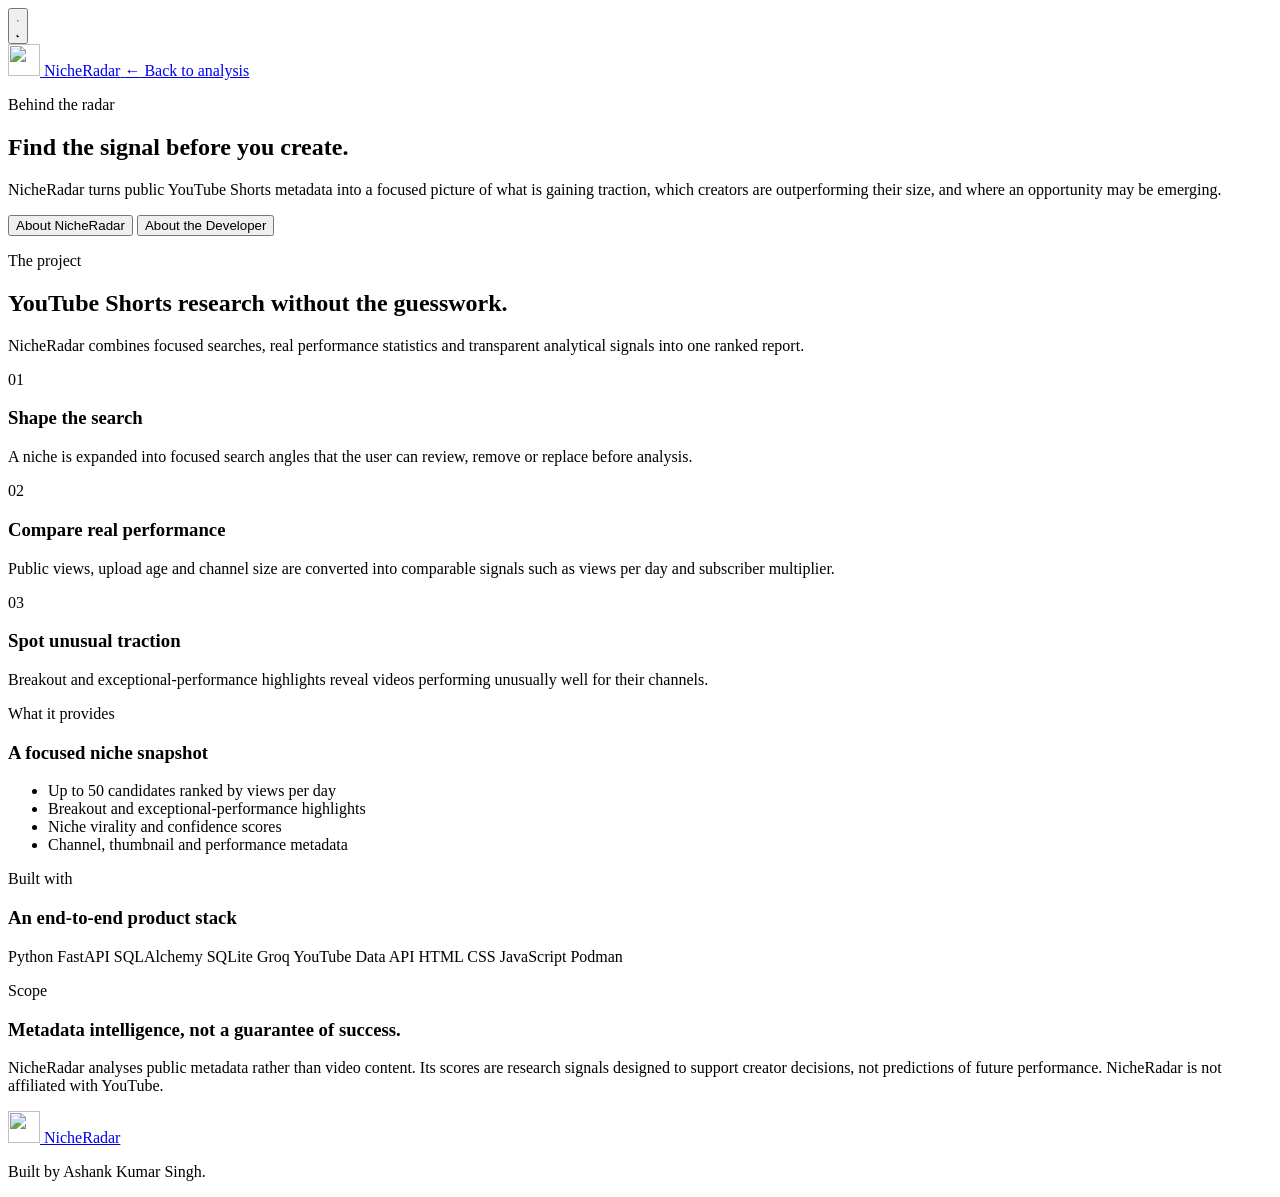
==== frontend/about.html @ b35c452f "feat: added final logo and about page" ====
<!doctype html>
<html lang="en">
  <head>
    <meta charset="UTF-8" />
    <meta name="viewport" content="width=device-width, initial-scale=1" />

    <meta
      name="description"
      content="Learn about NicheRadar and its developer, Ashank Kumar Singh."
    />

    <title>About NicheRadar</title>

    <link
      rel="icon"
      type="image/svg+xml"
      href="/assets/nicheradar-mark.svg"
    />

    <script>
      (() => {
        const storageKey = "nicheradar-theme";
        const systemTheme = window.matchMedia(
          "(prefers-color-scheme: dark)",
        ).matches
          ? "dark"
          : "light";

        try {
          const savedTheme = window.localStorage.getItem(storageKey);

          document.documentElement.dataset.theme =
            savedTheme === "light" || savedTheme === "dark"
              ? savedTheme
              : systemTheme;
        } catch {
          document.documentElement.dataset.theme = systemTheme;
        }
      })();
    </script>

    <link rel="stylesheet" href="/styles.css" />
    <link rel="stylesheet" href="/about.css" />
    <script src="/about.js" defer></script>
  </head>

  <body class="about-page">
    <button
      id="theme-toggle"
      class="theme-toggle"
      type="button"
      aria-label="Switch to dark mode"
      aria-pressed="false"
      title="Switch to dark mode"
    >
      <svg
        class="theme-icon theme-icon-sun"
        viewBox="0 0 24 24"
        aria-hidden="true"
      >
        <circle cx="12" cy="12" r="4"></circle>
        <path
          d="
            M12 2v2
            M12 20v2
            M4.93 4.93l1.42 1.42
            M17.66 17.66l1.41 1.41
            M2 12h2
            M20 12h2
            M4.93 19.07l1.42-1.41
            M17.66 6.34l1.41-1.41
          "
        ></path>
      </svg>

      <svg
        class="theme-icon theme-icon-moon"
        viewBox="0 0 24 24"
        aria-hidden="true"
      >
        <path
          d="M21 12.79A9 9 0 1 1 11.21 3 7 7 0 0 0 21 12.79z"
        ></path>
      </svg>
    </button>

    <header class="about-header">
      <div class="about-header-inner">
        <a class="brand" href="/" aria-label="NicheRadar home">
          <img
            class="radar-mark"
            src="/assets/nicheradar-mark.svg"
            alt=""
            width="32"
            height="32"
          />
          <span>NicheRadar</span>
        </a>

        <a class="about-return-link" href="/">
          <span aria-hidden="true">&larr;</span>
          Back to analysis
        </a>
      </div>
    </header>

    <main class="about-main">
      <section class="about-hero" aria-labelledby="about-title">
        <p class="eyebrow">Behind the radar</p>

        <h1 id="about-title">
          Find the signal before you create.
        </h1>

        <p class="about-hero-copy">
          NicheRadar turns public YouTube Shorts metadata into a
          focused picture of what is gaining traction, which creators
          are outperforming their size, and where an opportunity may
          be emerging.
        </p>
      </section>

      <div
        class="about-tabs"
        role="tablist"
        aria-label="About page sections"
      >
        <button
          id="project-tab"
          class="about-tab active"
          type="button"
          role="tab"
          aria-selected="true"
          aria-controls="project-panel"
          data-about-tab="project"
        >
          About NicheRadar
        </button>

        <button
          id="developer-tab"
          class="about-tab"
          type="button"
          role="tab"
          aria-selected="false"
          aria-controls="developer-panel"
          data-about-tab="developer"
        >
          About the Developer
        </button>
      </div>

      <section
        id="project-panel"
        class="about-panel"
        role="tabpanel"
        aria-labelledby="project-tab"
        data-about-panel="project"
        tabindex="0"
      >
        <div class="about-section-heading">
          <p class="eyebrow">The project</p>
          <h2>YouTube Shorts research without the guesswork.</h2>
          <p>
            NicheRadar combines focused searches, real performance
            statistics and transparent analytical signals into one
            ranked report.
          </p>
        </div>

        <div class="about-feature-grid">
          <article class="about-feature-card">
            <span class="about-feature-number" aria-hidden="true">
              01
            </span>
            <h3>Shape the search</h3>
            <p>
              A niche is expanded into focused search angles that the
              user can review, remove or replace before analysis.
            </p>
          </article>

          <article class="about-feature-card">
            <span class="about-feature-number" aria-hidden="true">
              02
            </span>
            <h3>Compare real performance</h3>
            <p>
              Public views, upload age and channel size are converted
              into comparable signals such as views per day and
              subscriber multiplier.
            </p>
          </article>

          <article class="about-feature-card">
            <span class="about-feature-number" aria-hidden="true">
              03
            </span>
            <h3>Spot unusual traction</h3>
            <p>
              Breakout and exceptional-performance highlights reveal
              videos performing unusually well for their channels.
            </p>
          </article>
        </div>

        <div class="about-detail-grid">
          <article class="about-detail-card">
            <p class="eyebrow">What it provides</p>
            <h3>A focused niche snapshot</h3>
            <ul class="about-list">
              <li>Up to 50 candidates ranked by views per day</li>
              <li>Breakout and exceptional-performance highlights</li>
              <li>Niche virality and confidence scores</li>
              <li>Channel, thumbnail and performance metadata</li>
            </ul>
          </article>

          <article class="about-detail-card">
            <p class="eyebrow">Built with</p>
            <h3>An end-to-end product stack</h3>
            <div class="technology-list" aria-label="Technologies used">
              <span>Python</span>
              <span>FastAPI</span>
              <span>SQLAlchemy</span>
              <span>SQLite</span>
              <span>Groq</span>
              <span>YouTube Data API</span>
              <span>HTML</span>
              <span>CSS</span>
              <span>JavaScript</span>
              <span>Podman</span>
            </div>
          </article>
        </div>

        <aside class="about-note">
          <div>
            <p class="eyebrow">Scope</p>
            <h3>Metadata intelligence, not a guarantee of success.</h3>
          </div>
          <p>
            NicheRadar analyses public metadata rather than video
            content. Its scores are research signals designed to support
            creator decisions, not predictions of future performance.
            NicheRadar is not affiliated with YouTube.
          </p>
        </aside>
      </section>

      <section
        id="developer-panel"
        class="about-panel"
        role="tabpanel"
        aria-labelledby="developer-tab"
        data-about-panel="developer"
        tabindex="0"
        hidden
      >
        <div class="developer-profile">
          <div class="developer-monogram" aria-hidden="true">
            AS
          </div>

          <div class="developer-introduction">
            <p class="eyebrow">The developer</p>
            <h2>Ashank Kumar Singh</h2>
            <p class="developer-role">
              Computer Science student and AI engineering builder
            </p>

            <p>
              I am a third-year Computer Science student interested in
              AI engineering, backend systems and building practical,
              data-driven products.
            </p>

            <p>
              I built NicheRadar as an end-to-end engineering project:
              from API integration, database design and performance
              analytics to automated testing, frontend development and
              containerized deployment.
            </p>

            <div class="developer-links">
              <a
                class="developer-link"
                href="https://github.com/A5hank"
                target="_blank"
                rel="noopener noreferrer"
              >
                GitHub
                <span aria-hidden="true">&nearr;</span>
              </a>

              <a
                class="developer-link"
                href="https://www.linkedin.com/in/ashank-kumar-singh/"
                target="_blank"
                rel="noopener noreferrer"
              >
                LinkedIn
                <span aria-hidden="true">&nearr;</span>
              </a>
            </div>
          </div>
        </div>

        <div class="developer-interests">
          <p class="eyebrow">Currently exploring</p>

          <div class="technology-list">
            <span>AI engineering</span>
            <span>RAG systems</span>
            <span>Agentic AI</span>
            <span>Backend engineering</span>
            <span>Applied machine learning</span>
          </div>
        </div>
      </section>
    </main>

    <footer class="about-footer">
      <a class="brand" href="/" aria-label="NicheRadar home">
        <img
          class="radar-mark"
          src="/assets/nicheradar-mark.svg"
          alt=""
          width="32"
          height="32"
        />
        <span>NicheRadar</span>
      </a>

      <p>Built by Ashank Kumar Singh.</p>
    </footer>
  </body>
</html>
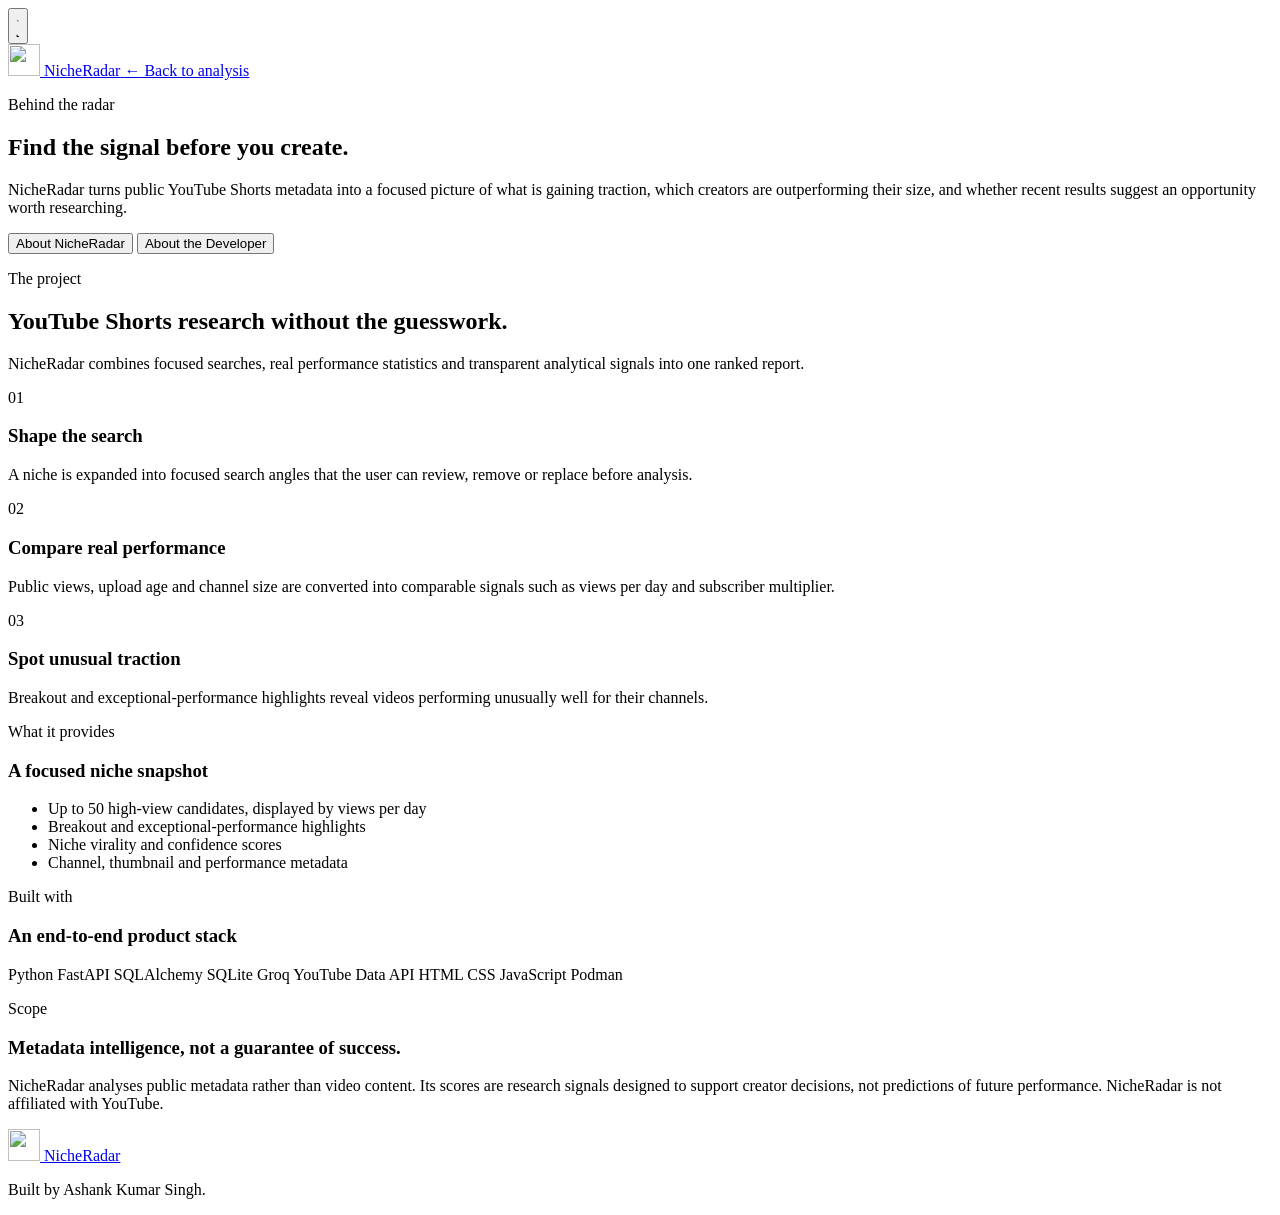
==== commit 3216d0e1: "Save local work" ====
--- a/frontend/about.html
+++ b/frontend/about.html
@@ -115,8 +115,8 @@
         <p class="about-hero-copy">
           NicheRadar turns public YouTube Shorts metadata into a
           focused picture of what is gaining traction, which creators
-          are outperforming their size, and where an opportunity may
-          be emerging.
+          are outperforming their size, and whether recent results
+          suggest an opportunity worth researching.
         </p>
       </section>
 
@@ -209,7 +209,7 @@
             <p class="eyebrow">What it provides</p>
             <h3>A focused niche snapshot</h3>
             <ul class="about-list">
-              <li>Up to 50 candidates ranked by views per day</li>
+              <li>Up to 50 high-view candidates, displayed by views per day</li>
               <li>Breakout and exceptional-performance highlights</li>
               <li>Niche virality and confidence scores</li>
               <li>Channel, thumbnail and performance metadata</li>
@@ -335,4 +335,4 @@
       <p>Built by Ashank Kumar Singh.</p>
     </footer>
   </body>
-</html>+</html>
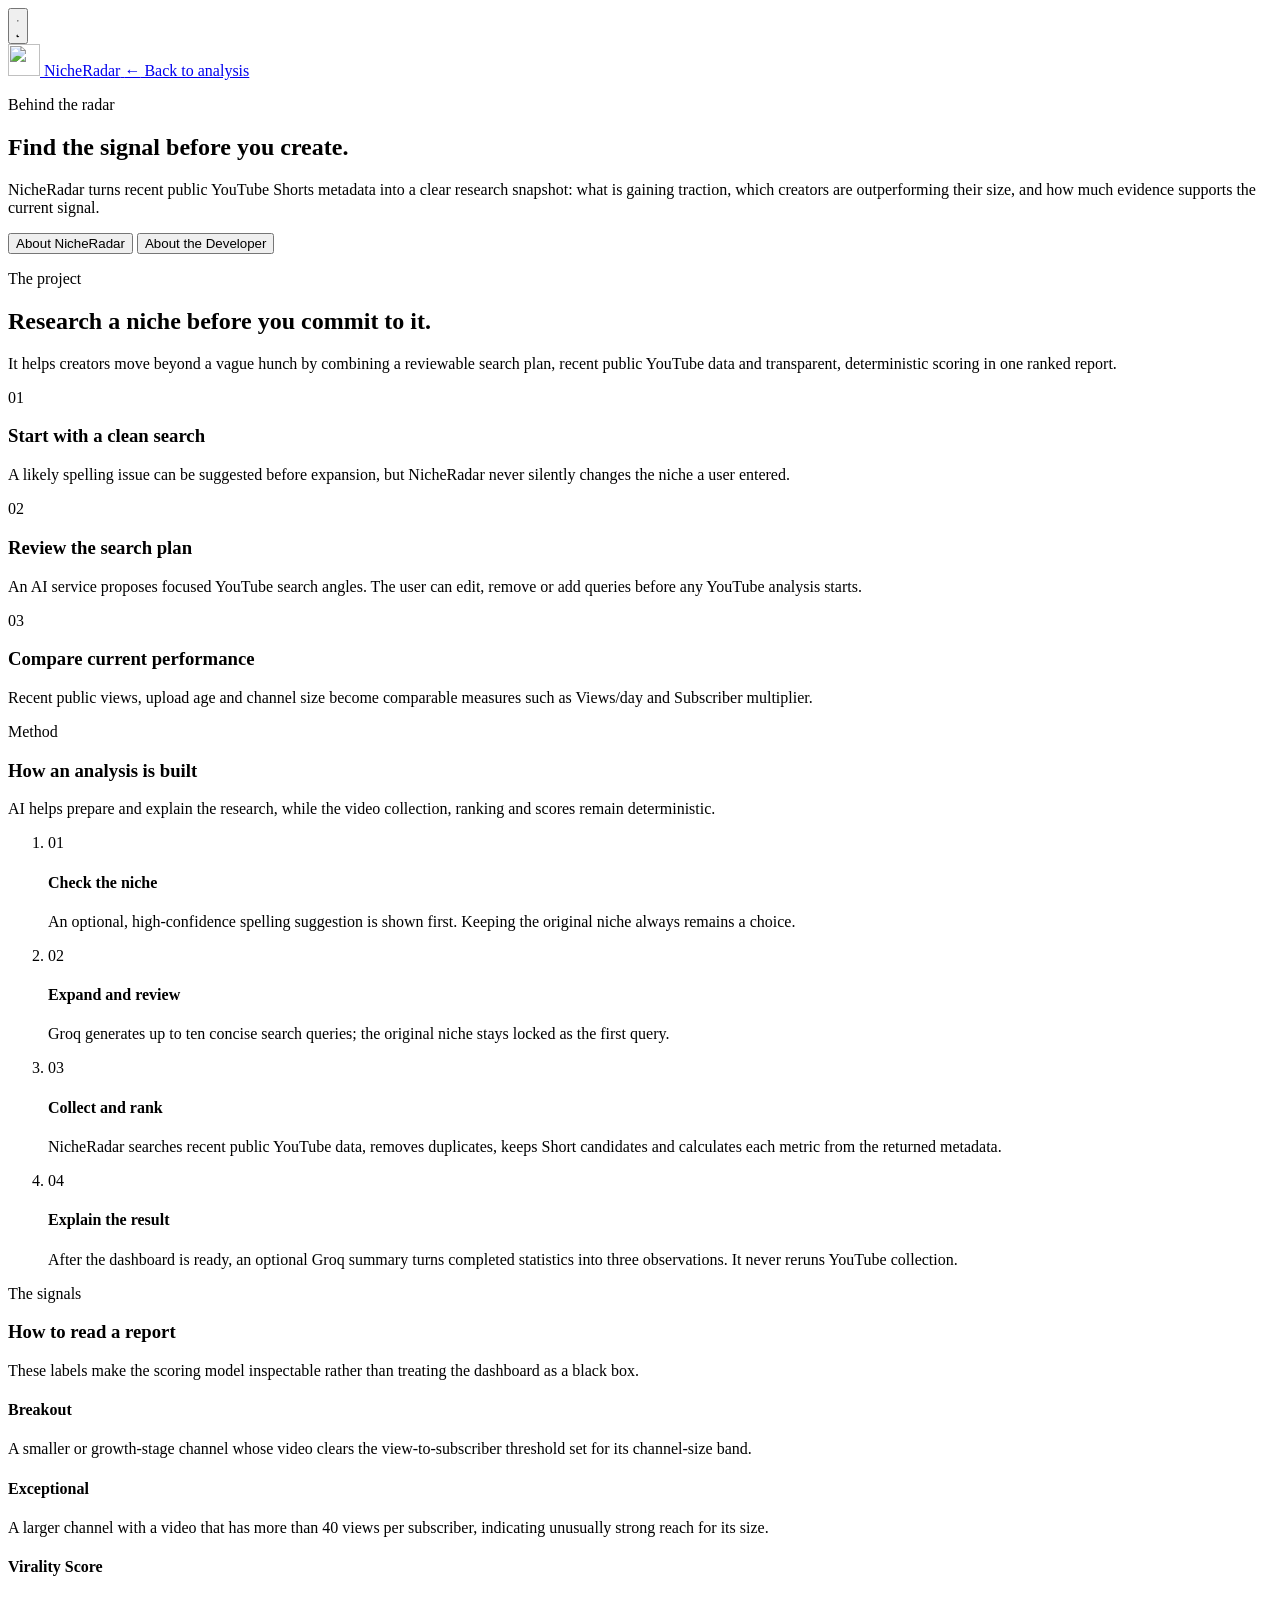
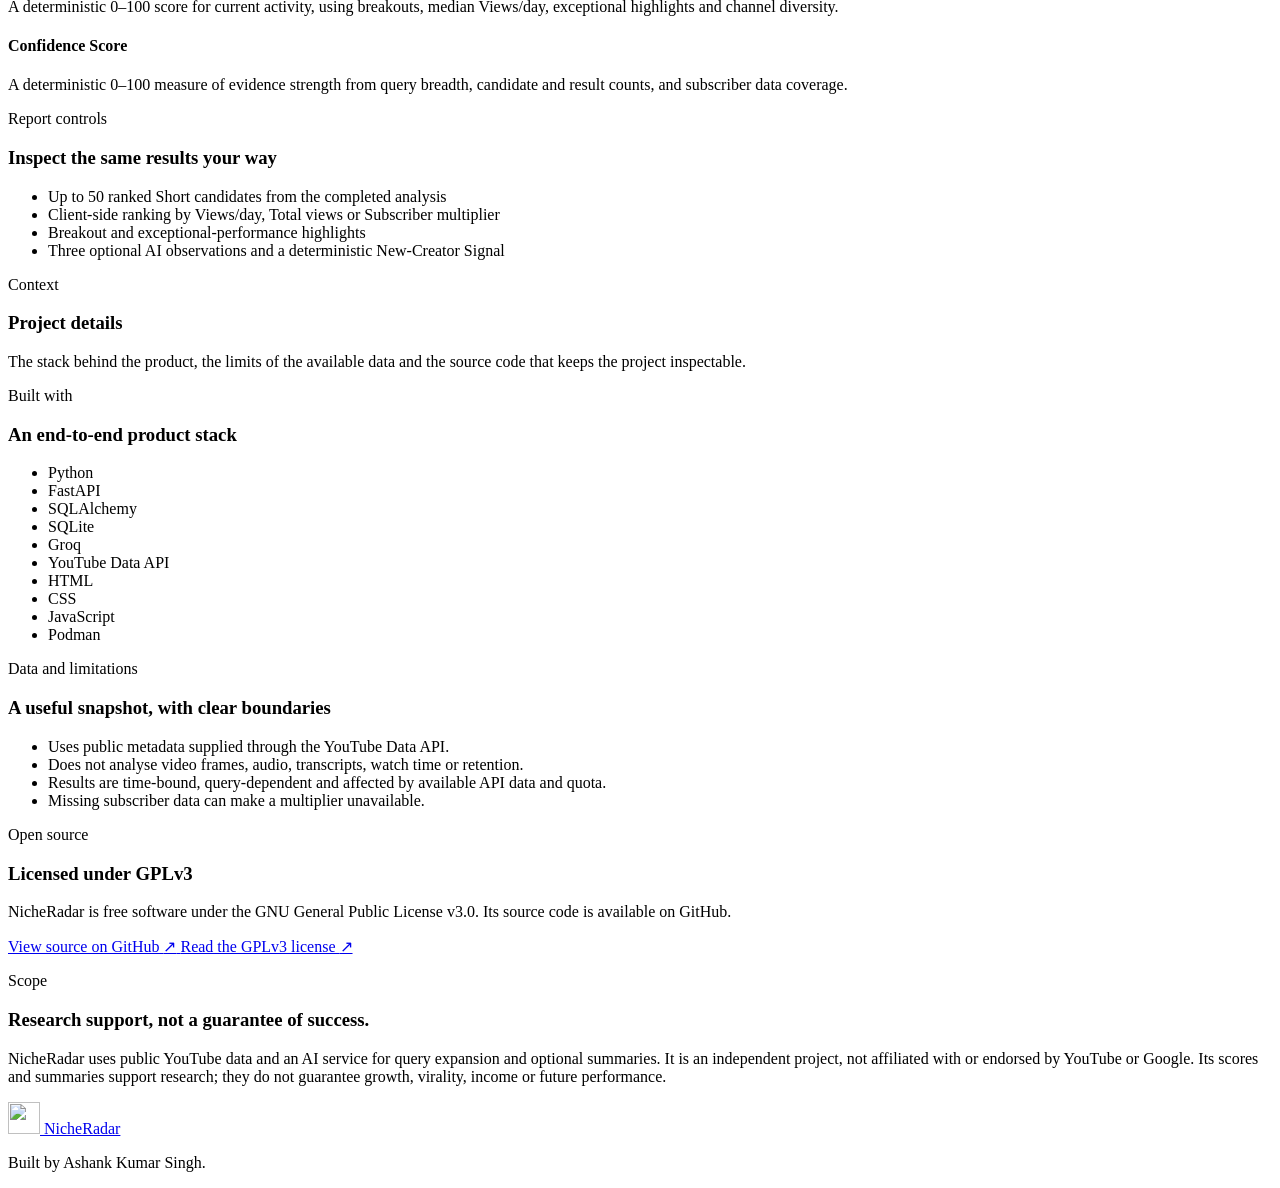
==== commit 152a118a: "docs: refresh About page" ====
--- a/frontend/about.html
+++ b/frontend/about.html
@@ -40,7 +40,7 @@
     </script>
 
     <link rel="stylesheet" href="/styles.css" />
-    <link rel="stylesheet" href="/about.css" />
+    <link rel="stylesheet" href="/about.css?v=1.0.4" />
     <script src="/about.js" defer></script>
   </head>
 
@@ -113,10 +113,10 @@
         </h1>
 
         <p class="about-hero-copy">
-          NicheRadar turns public YouTube Shorts metadata into a
-          focused picture of what is gaining traction, which creators
-          are outperforming their size, and whether recent results
-          suggest an opportunity worth researching.
+          NicheRadar turns recent public YouTube Shorts metadata into a
+          clear research snapshot: what is gaining traction, which
+          creators are outperforming their size, and how much evidence
+          supports the current signal.
         </p>
       </section>
 
@@ -160,11 +160,11 @@
       >
         <div class="about-section-heading">
           <p class="eyebrow">The project</p>
-          <h2>YouTube Shorts research without the guesswork.</h2>
+          <h2>Research a niche before you commit to it.</h2>
           <p>
-            NicheRadar combines focused searches, real performance
-            statistics and transparent analytical signals into one
-            ranked report.
+            It helps creators move beyond a vague hunch by combining a
+            reviewable search plan, recent public YouTube data and
+            transparent, deterministic scoring in one ranked report.
           </p>
         </div>
 
@@ -173,10 +173,11 @@
             <span class="about-feature-number" aria-hidden="true">
               01
             </span>
-            <h3>Shape the search</h3>
-            <p>
-              A niche is expanded into focused search angles that the
-              user can review, remove or replace before analysis.
+            <h3>Start with a clean search</h3>
+            <p>
+              A likely spelling issue can be suggested before expansion,
+              but NicheRadar never silently changes the niche a user
+              entered.
             </p>
           </article>
 
@@ -184,11 +185,11 @@
             <span class="about-feature-number" aria-hidden="true">
               02
             </span>
-            <h3>Compare real performance</h3>
-            <p>
-              Public views, upload age and channel size are converted
-              into comparable signals such as views per day and
-              subscriber multiplier.
+            <h3>Review the search plan</h3>
+            <p>
+              An AI service proposes focused YouTube search angles. The
+              user can edit, remove or add queries before any YouTube
+              analysis starts.
             </p>
           </article>
 
@@ -196,56 +197,214 @@
             <span class="about-feature-number" aria-hidden="true">
               03
             </span>
-            <h3>Spot unusual traction</h3>
-            <p>
-              Breakout and exceptional-performance highlights reveal
-              videos performing unusually well for their channels.
+            <h3>Compare current performance</h3>
+            <p>
+              Recent public views, upload age and channel size become
+              comparable measures such as Views/day and Subscriber
+              multiplier.
             </p>
           </article>
         </div>
 
-        <div class="about-detail-grid">
-          <article class="about-detail-card">
-            <p class="eyebrow">What it provides</p>
-            <h3>A focused niche snapshot</h3>
-            <ul class="about-list">
-              <li>Up to 50 high-view candidates, displayed by views per day</li>
-              <li>Breakout and exceptional-performance highlights</li>
-              <li>Niche virality and confidence scores</li>
-              <li>Channel, thumbnail and performance metadata</li>
-            </ul>
-          </article>
-
+        <section class="about-explainer" aria-labelledby="process-title">
+          <div class="about-subsection-heading">
+            <p class="eyebrow">Method</p>
+            <h3 id="process-title">How an analysis is built</h3>
+            <p>
+              AI helps prepare and explain the research, while the video
+              collection, ranking and scores remain deterministic.
+            </p>
+          </div>
+
+          <ol class="about-process-list">
+            <li class="about-process-step">
+              <span class="about-process-number" aria-hidden="true">01</span>
+              <h4>Check the niche</h4>
+              <p>
+                An optional, high-confidence spelling suggestion is shown
+                first. Keeping the original niche always remains a choice.
+              </p>
+            </li>
+
+            <li class="about-process-step">
+              <span class="about-process-number" aria-hidden="true">02</span>
+              <h4>Expand and review</h4>
+              <p>
+                Groq generates up to ten concise search queries; the
+                original niche stays locked as the first query.
+              </p>
+            </li>
+
+            <li class="about-process-step">
+              <span class="about-process-number" aria-hidden="true">03</span>
+              <h4>Collect and rank</h4>
+              <p>
+                NicheRadar searches recent public YouTube data, removes
+                duplicates, keeps Short candidates and calculates each
+                metric from the returned metadata.
+              </p>
+            </li>
+
+            <li class="about-process-step">
+              <span class="about-process-number" aria-hidden="true">04</span>
+              <h4>Explain the result</h4>
+              <p>
+                After the dashboard is ready, an optional Groq summary
+                turns completed statistics into three observations. It
+                never reruns YouTube collection.
+              </p>
+            </li>
+          </ol>
+        </section>
+
+        <section class="about-explainer" aria-labelledby="signals-title">
+          <div class="about-subsection-heading">
+            <p class="eyebrow">The signals</p>
+            <h3 id="signals-title">How to read a report</h3>
+            <p>
+              These labels make the scoring model inspectable rather than
+              treating the dashboard as a black box.
+            </p>
+          </div>
+
+          <div class="about-signal-grid">
+            <article class="about-signal-card about-signal-card-breakout">
+              <h4>Breakout</h4>
+              <p>
+                A smaller or growth-stage channel whose video clears the
+                view-to-subscriber threshold set for its channel-size band.
+              </p>
+            </article>
+
+            <article class="about-signal-card about-signal-card-exceptional">
+              <h4>Exceptional</h4>
+              <p>
+                A larger channel with a video that has more than 40 views
+                per subscriber, indicating unusually strong reach for its
+                size.
+              </p>
+            </article>
+
+            <article class="about-signal-card about-signal-card-virality">
+              <h4>Virality Score</h4>
+              <p>
+                A deterministic 0–100 score for current activity, using
+                breakouts, median Views/day, exceptional highlights and
+                channel diversity.
+              </p>
+            </article>
+
+            <article class="about-signal-card about-signal-card-confidence">
+              <h4>Confidence Score</h4>
+              <p>
+                A deterministic 0–100 measure of evidence strength from
+                query breadth, candidate and result counts, and subscriber
+                data coverage.
+              </p>
+            </article>
+          </div>
+        </section>
+
+        <section
+          class="about-explainer about-report-controls-section"
+          aria-labelledby="report-controls-title"
+        >
+          <div class="about-subsection-heading">
+            <p class="eyebrow">Report controls</p>
+            <h3 id="report-controls-title">Inspect the same results your way</h3>
+          </div>
+          <ul class="about-list about-report-controls-list">
+            <li>Up to 50 ranked Short candidates from the completed analysis</li>
+            <li>Client-side ranking by Views/day, Total views or Subscriber multiplier</li>
+            <li>Breakout and exceptional-performance highlights</li>
+            <li>Three optional AI observations and a deterministic New-Creator Signal</li>
+          </ul>
+        </section>
+
+        <section
+          class="about-explainer about-project-details-section"
+          aria-labelledby="project-details-title"
+        >
+          <div class="about-subsection-heading">
+            <p class="eyebrow">Context</p>
+            <h3 id="project-details-title">Project details</h3>
+            <p>
+              The stack behind the product, the limits of the available
+              data and the source code that keeps the project inspectable.
+            </p>
+          </div>
+
+          <div class="about-project-details-grid">
           <article class="about-detail-card">
             <p class="eyebrow">Built with</p>
             <h3>An end-to-end product stack</h3>
-            <div class="technology-list" aria-label="Technologies used">
-              <span>Python</span>
-              <span>FastAPI</span>
-              <span>SQLAlchemy</span>
-              <span>SQLite</span>
-              <span>Groq</span>
-              <span>YouTube Data API</span>
-              <span>HTML</span>
-              <span>CSS</span>
-              <span>JavaScript</span>
-              <span>Podman</span>
+            <ul class="technology-list" aria-label="Technologies used">
+              <li>Python</li>
+              <li>FastAPI</li>
+              <li>SQLAlchemy</li>
+              <li>SQLite</li>
+              <li>Groq</li>
+              <li>YouTube Data API</li>
+              <li>HTML</li>
+              <li>CSS</li>
+              <li>JavaScript</li>
+              <li>Podman</li>
+            </ul>
+          </article>
+
+          <article class="about-detail-card">
+            <p class="eyebrow">Data and limitations</p>
+            <h3>A useful snapshot, with clear boundaries</h3>
+            <ul class="about-list">
+              <li>Uses public metadata supplied through the YouTube Data API.</li>
+              <li>Does not analyse video frames, audio, transcripts, watch time or retention.</li>
+              <li>Results are time-bound, query-dependent and affected by available API data and quota.</li>
+              <li>Missing subscriber data can make a multiplier unavailable.</li>
+            </ul>
+          </article>
+
+          <article class="about-detail-card">
+            <p class="eyebrow">Open source</p>
+            <h3>Licensed under GPLv3</h3>
+            <p class="about-card-copy">
+              NicheRadar is free software under the GNU General Public
+              License v3.0. Its source code is available on GitHub.
+            </p>
+            <div class="about-inline-links">
+              <a
+                class="about-inline-link"
+                href="https://github.com/A5hank/NicheRadar"
+                target="_blank"
+                rel="noopener noreferrer"
+              >
+                View source on GitHub <span aria-hidden="true">&nearr;</span>
+              </a>
+              <a
+                class="about-inline-link"
+                href="https://github.com/A5hank/NicheRadar/blob/main/LICENSE"
+                target="_blank"
+                rel="noopener noreferrer"
+              >
+                Read the GPLv3 license <span aria-hidden="true">&nearr;</span>
+              </a>
             </div>
           </article>
-        </div>
-
-        <aside class="about-note">
-          <div>
+          </div>
+        </section>
+
+        <section class="about-explainer about-scope-section" aria-labelledby="scope-title">
+          <div class="about-subsection-heading">
             <p class="eyebrow">Scope</p>
-            <h3>Metadata intelligence, not a guarantee of success.</h3>
-          </div>
-          <p>
-            NicheRadar analyses public metadata rather than video
-            content. Its scores are research signals designed to support
-            creator decisions, not predictions of future performance.
-            NicheRadar is not affiliated with YouTube.
+            <h3 id="scope-title">Research support, not a guarantee of success.</h3>
+          </div>
+          <p class="about-scope-copy">
+            NicheRadar uses public YouTube data and an AI service for
+            query expansion and optional summaries. It is an independent
+            project, not affiliated with or endorsed by YouTube or Google.
+            Its scores and summaries support research; they do not
+            guarantee growth, virality, income or future performance.
           </p>
-        </aside>
+        </section>
       </section>
 
       <section
@@ -259,19 +418,19 @@
       >
         <div class="developer-profile">
           <div class="developer-monogram" aria-hidden="true">
-            AS
+            AKS
           </div>
 
           <div class="developer-introduction">
             <p class="eyebrow">The developer</p>
             <h2>Ashank Kumar Singh</h2>
             <p class="developer-role">
-              Computer Science student and AI engineering builder
+              Computer Science student and AI Engineering builder
             </p>
 
             <p>
               I am a third-year Computer Science student interested in
-              AI engineering, backend systems and building practical,
+              AI Engineering, Agentic AI and building practical,
               data-driven products.
             </p>
 
@@ -307,15 +466,13 @@
         </div>
 
         <div class="developer-interests">
-          <p class="eyebrow">Currently exploring</p>
-
-          <div class="technology-list">
-            <span>AI engineering</span>
-            <span>RAG systems</span>
-            <span>Agentic AI</span>
-            <span>Backend engineering</span>
-            <span>Applied machine learning</span>
-          </div>
+          <p class="eyebrow">Areas of Focus</p>
+
+          <ul class="technology-list">
+            <li>AI Engineering</li>
+            <li>RAG Systems</li>
+            <li>Agentic AI</li>
+          </ul>
         </div>
       </section>
     </main>
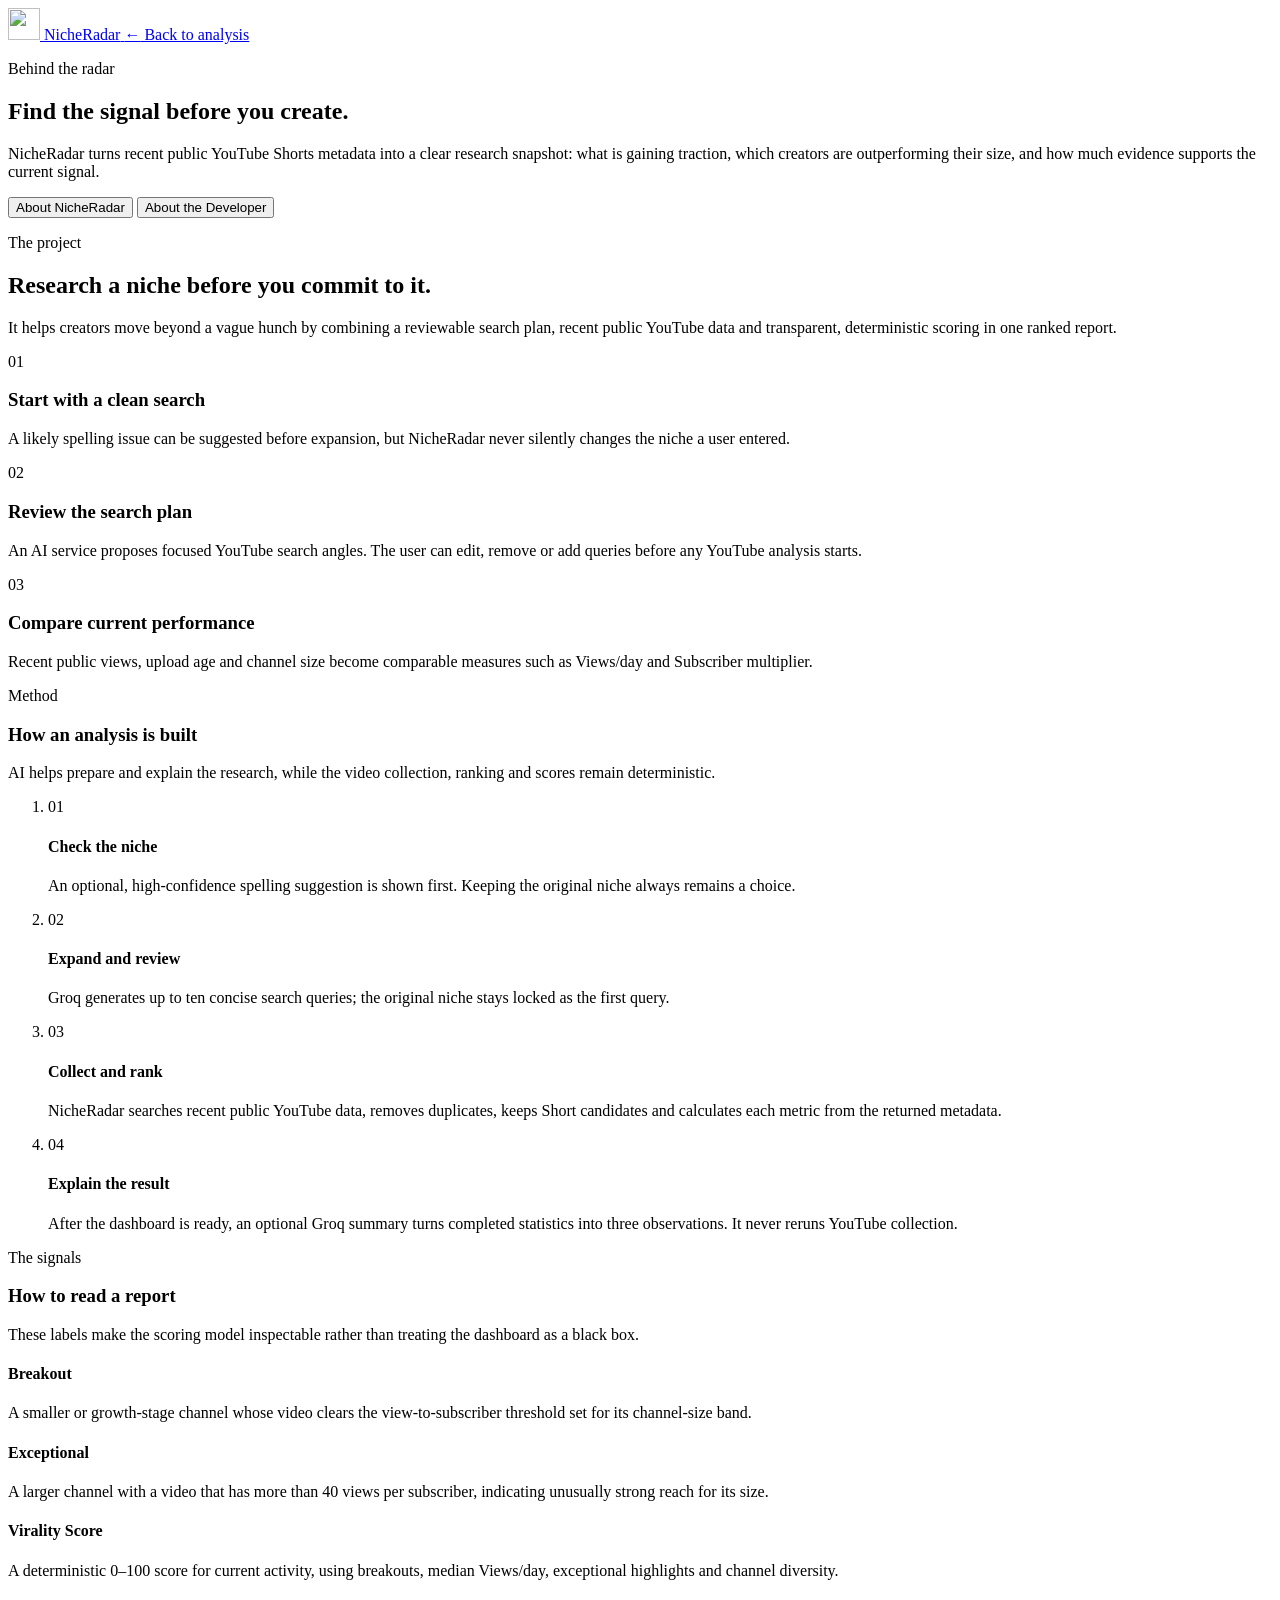
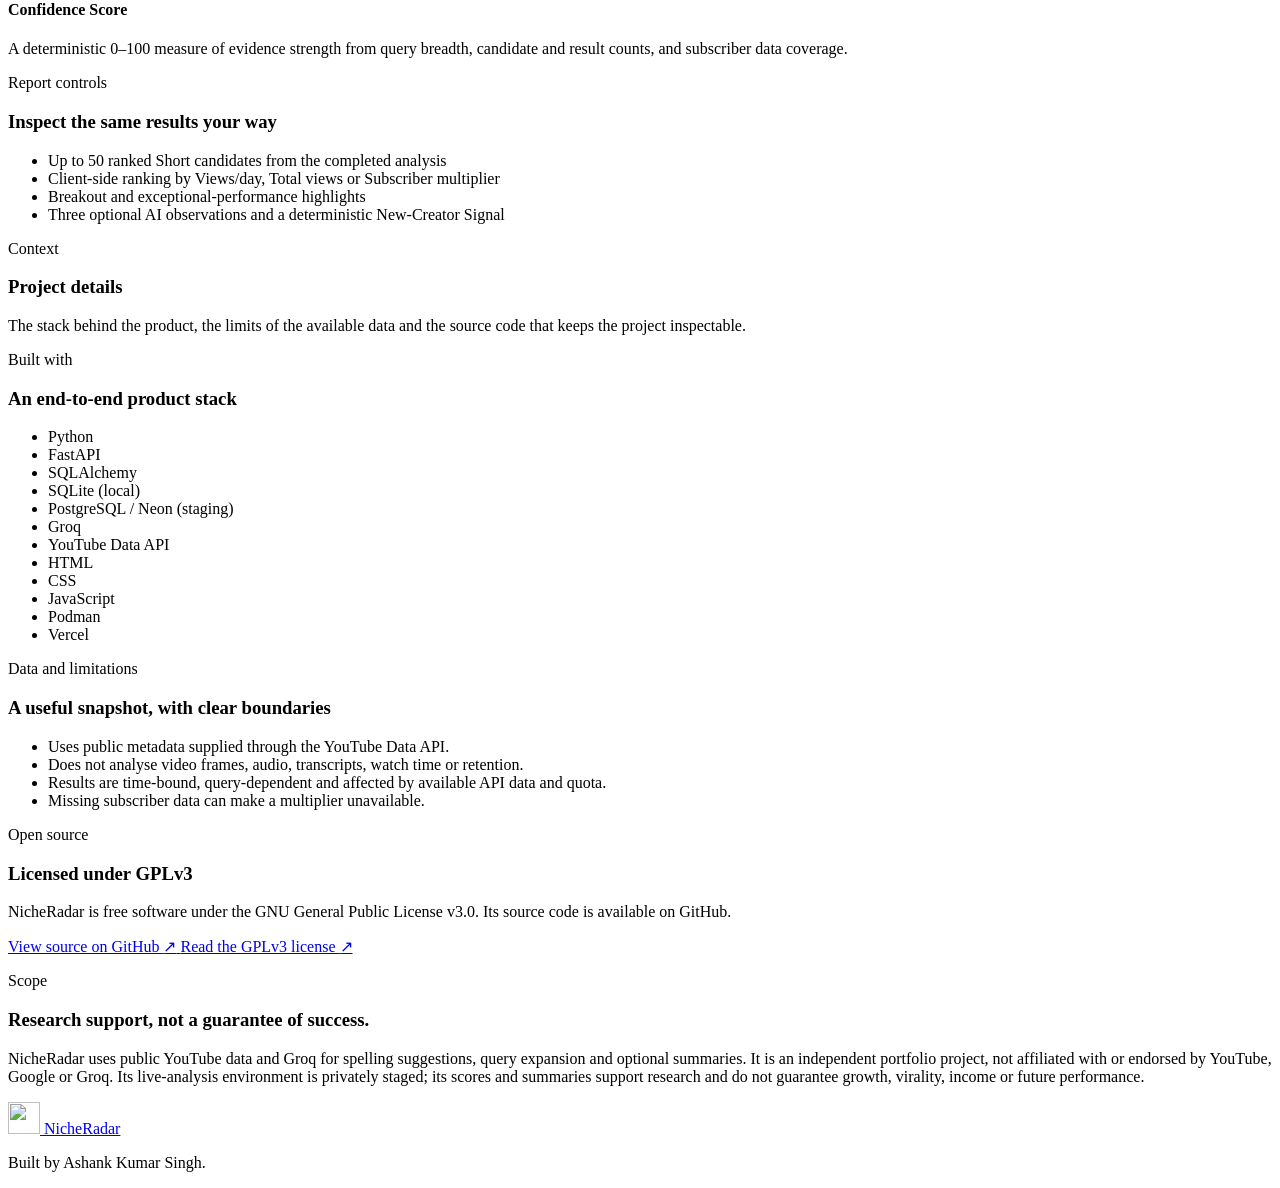
==== commit a8224a07: "feat: prepare NicheRadar portfolio staging" ====
--- a/frontend/about.html
+++ b/frontend/about.html
@@ -17,73 +17,12 @@
       href="/assets/nicheradar-mark.svg"
     />
 
-    <script>
-      (() => {
-        const storageKey = "nicheradar-theme";
-        const systemTheme = window.matchMedia(
-          "(prefers-color-scheme: dark)",
-        ).matches
-          ? "dark"
-          : "light";
-
-        try {
-          const savedTheme = window.localStorage.getItem(storageKey);
-
-          document.documentElement.dataset.theme =
-            savedTheme === "light" || savedTheme === "dark"
-              ? savedTheme
-              : systemTheme;
-        } catch {
-          document.documentElement.dataset.theme = systemTheme;
-        }
-      })();
-    </script>
-
     <link rel="stylesheet" href="/styles.css" />
-    <link rel="stylesheet" href="/about.css?v=1.0.4" />
+    <link rel="stylesheet" href="/about.css?v=1.0.5" />
     <script src="/about.js" defer></script>
   </head>
 
   <body class="about-page">
-    <button
-      id="theme-toggle"
-      class="theme-toggle"
-      type="button"
-      aria-label="Switch to dark mode"
-      aria-pressed="false"
-      title="Switch to dark mode"
-    >
-      <svg
-        class="theme-icon theme-icon-sun"
-        viewBox="0 0 24 24"
-        aria-hidden="true"
-      >
-        <circle cx="12" cy="12" r="4"></circle>
-        <path
-          d="
-            M12 2v2
-            M12 20v2
-            M4.93 4.93l1.42 1.42
-            M17.66 17.66l1.41 1.41
-            M2 12h2
-            M20 12h2
-            M4.93 19.07l1.42-1.41
-            M17.66 6.34l1.41-1.41
-          "
-        ></path>
-      </svg>
-
-      <svg
-        class="theme-icon theme-icon-moon"
-        viewBox="0 0 24 24"
-        aria-hidden="true"
-      >
-        <path
-          d="M21 12.79A9 9 0 1 1 11.21 3 7 7 0 0 0 21 12.79z"
-        ></path>
-      </svg>
-    </button>
-
     <header class="about-header">
       <div class="about-header-inner">
         <a class="brand" href="/" aria-label="NicheRadar home">
@@ -342,13 +281,15 @@
               <li>Python</li>
               <li>FastAPI</li>
               <li>SQLAlchemy</li>
-              <li>SQLite</li>
+              <li>SQLite (local)</li>
+              <li>PostgreSQL / Neon (staging)</li>
               <li>Groq</li>
               <li>YouTube Data API</li>
               <li>HTML</li>
               <li>CSS</li>
               <li>JavaScript</li>
               <li>Podman</li>
+              <li>Vercel</li>
             </ul>
           </article>
 
@@ -398,11 +339,12 @@
             <h3 id="scope-title">Research support, not a guarantee of success.</h3>
           </div>
           <p class="about-scope-copy">
-            NicheRadar uses public YouTube data and an AI service for
-            query expansion and optional summaries. It is an independent
-            project, not affiliated with or endorsed by YouTube or Google.
-            Its scores and summaries support research; they do not
-            guarantee growth, virality, income or future performance.
+            NicheRadar uses public YouTube data and Groq for spelling
+            suggestions, query expansion and optional summaries. It is an
+            independent portfolio project, not affiliated with or endorsed
+            by YouTube, Google or Groq. Its live-analysis environment is
+            privately staged; its scores and summaries support research and
+            do not guarantee growth, virality, income or future performance.
           </p>
         </section>
       </section>
